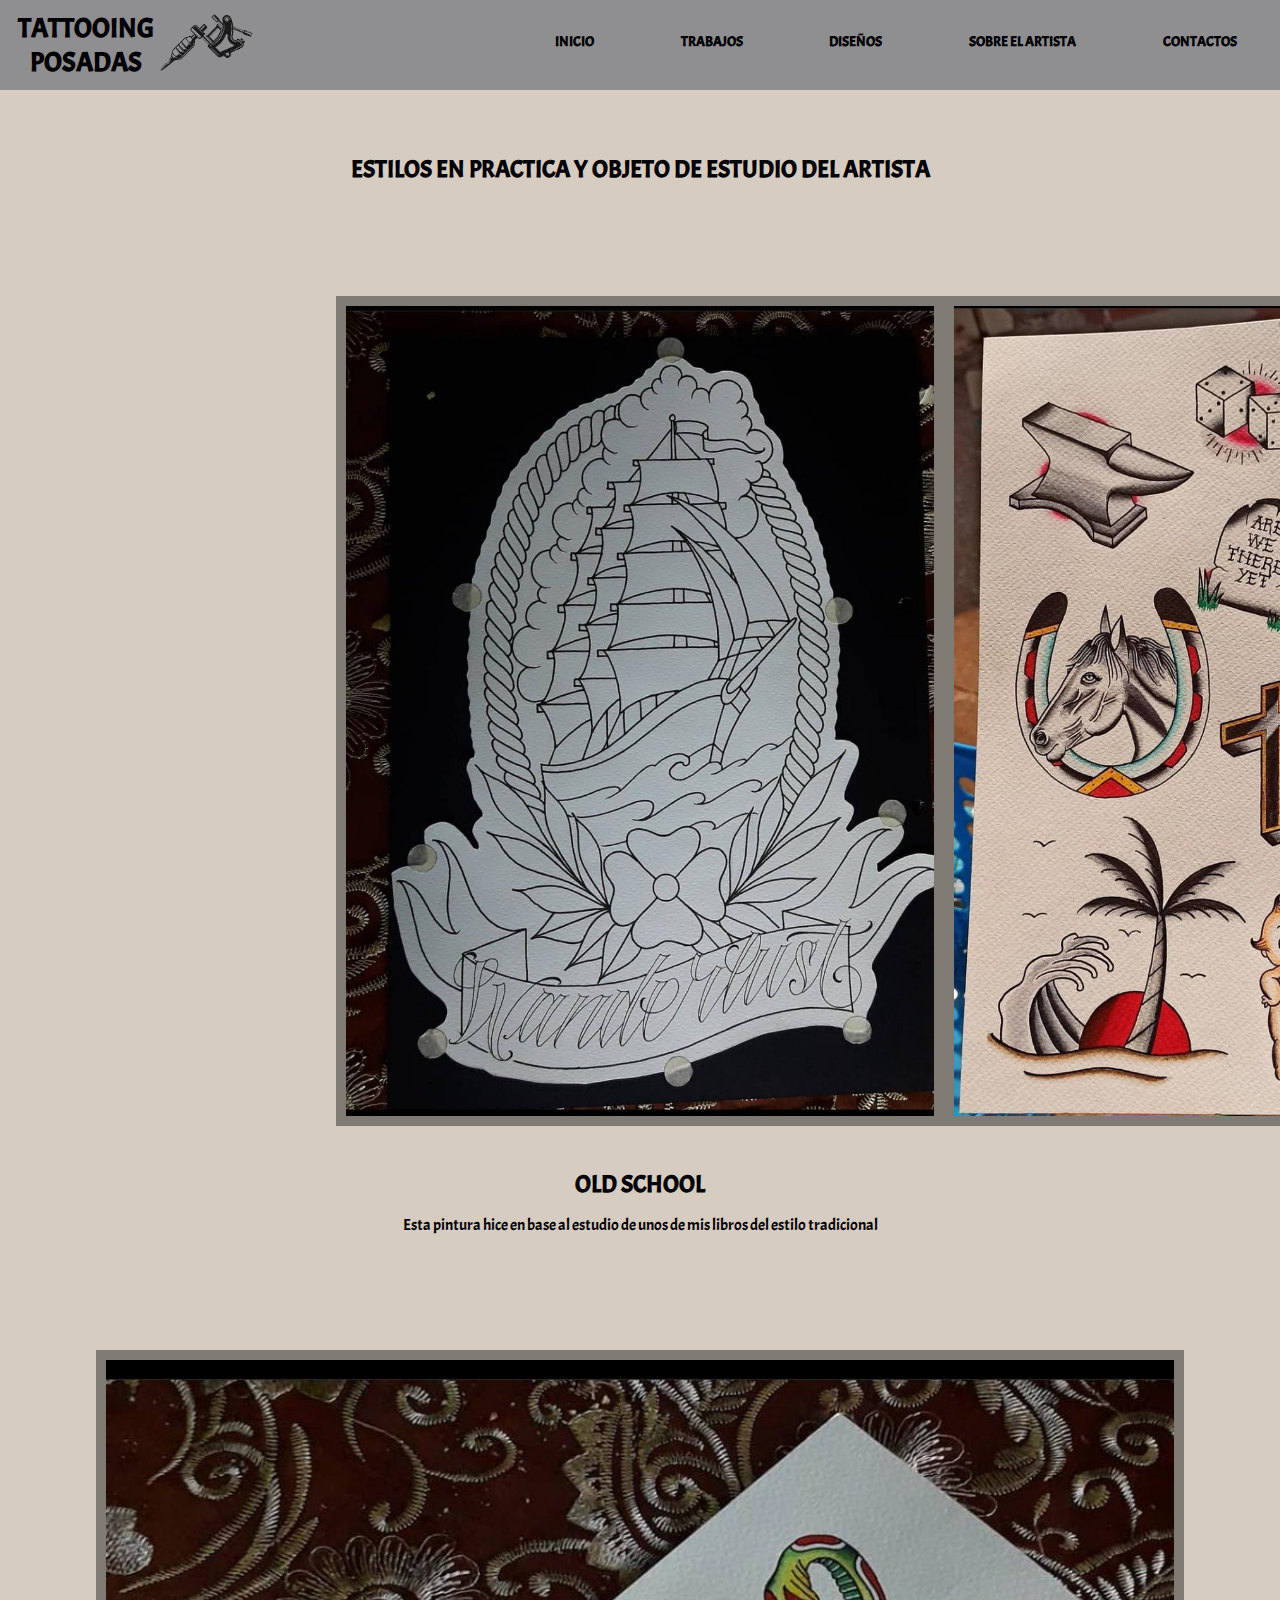
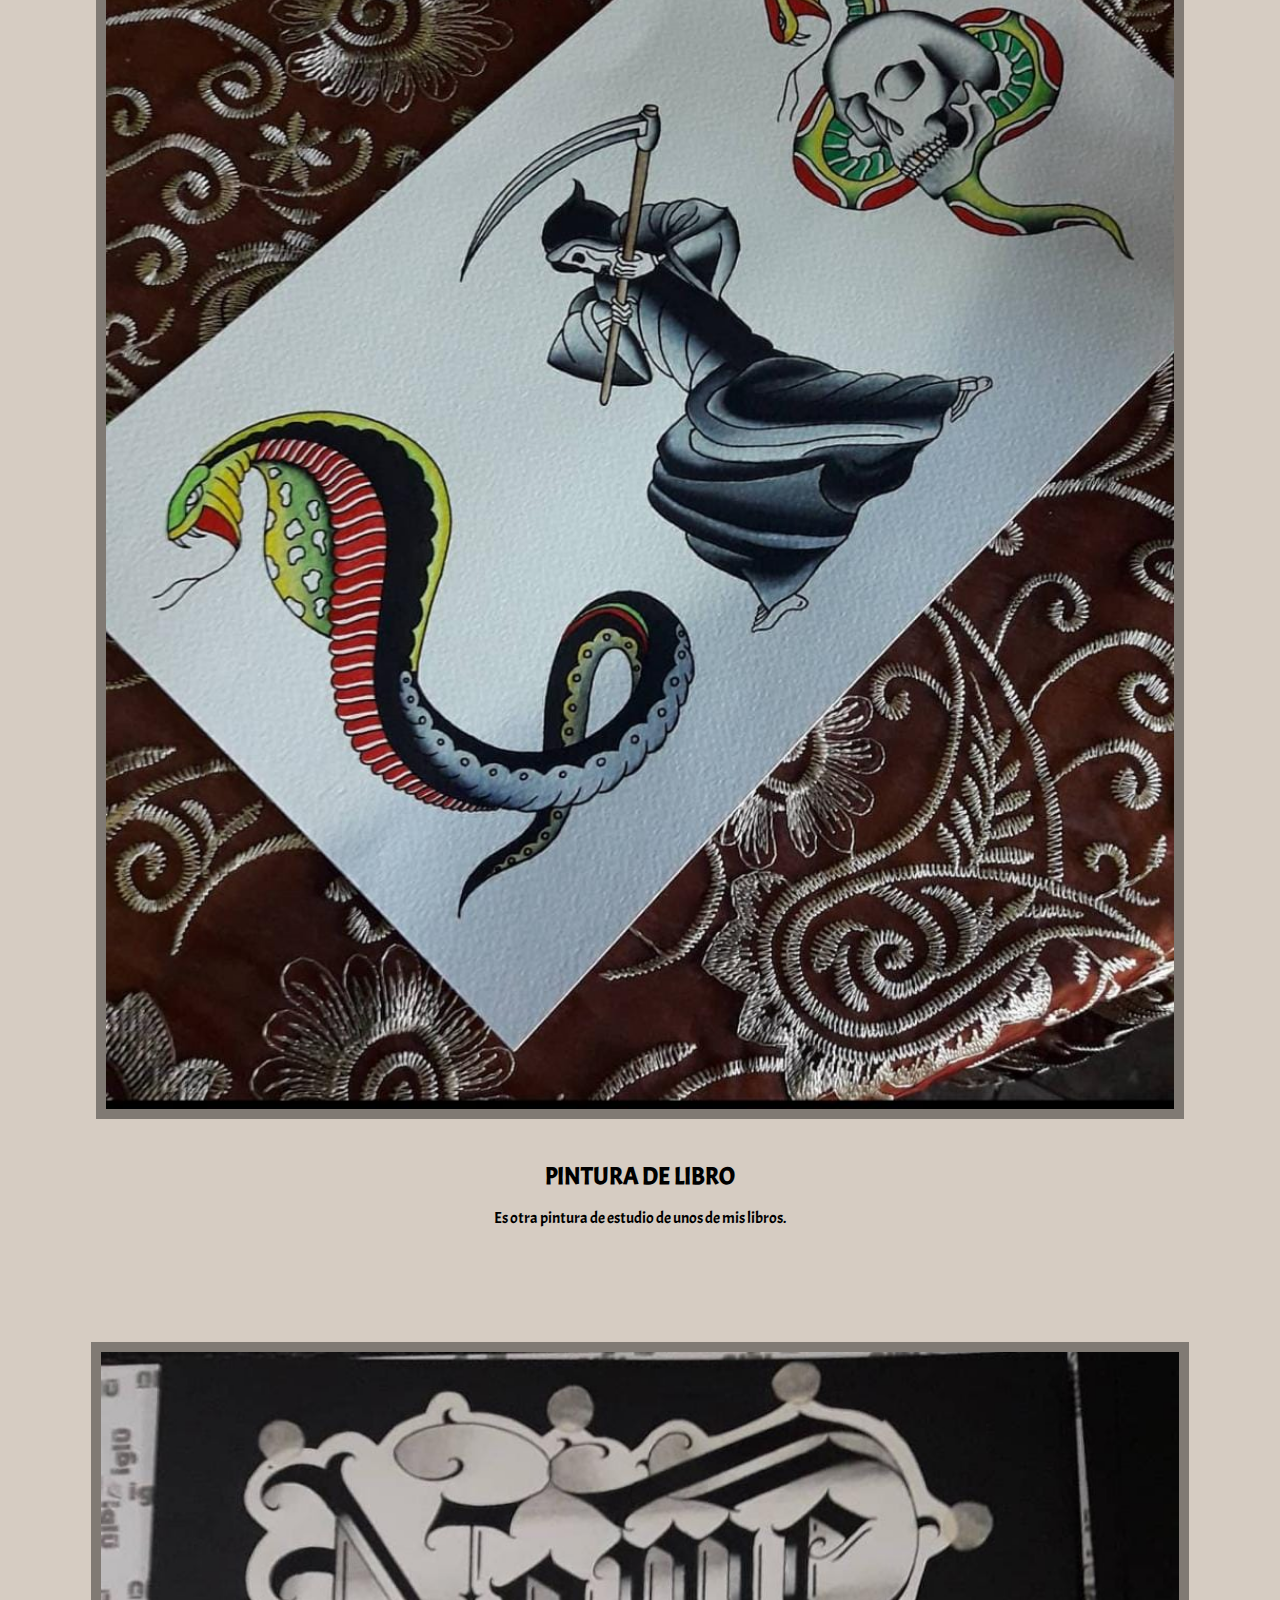
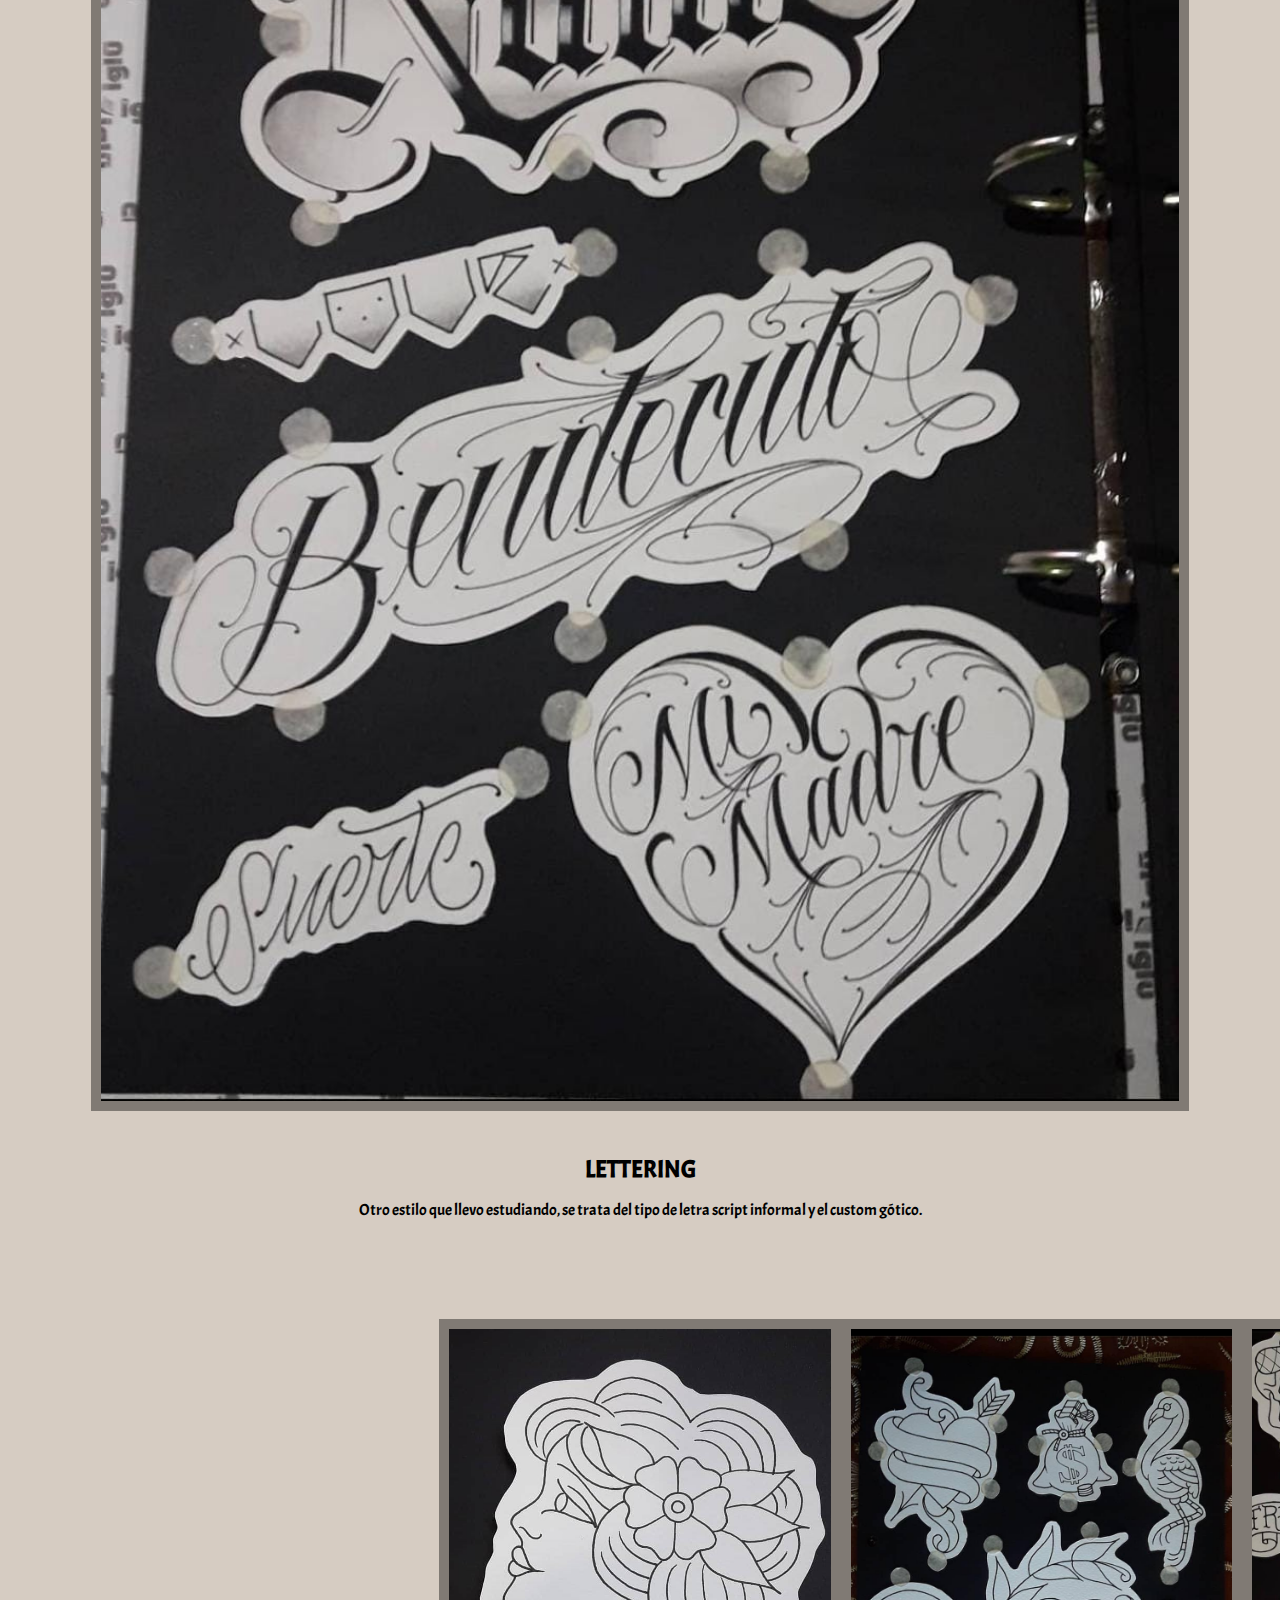
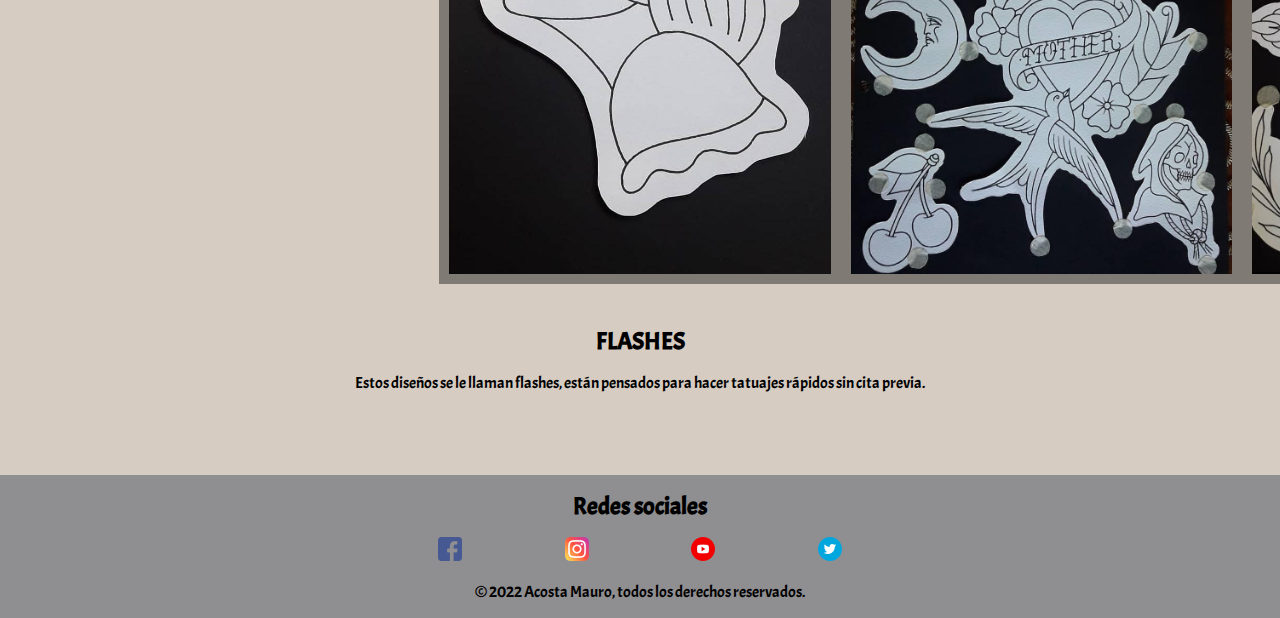
==== views/Artista.html @ 1f2ad5f2 "Desafio complementario FULLRESPONSIVE GRID FLEXBOX" ====
<!DOCTYPE html>
<html lang="en">

<head>
    <meta charset="UTF-8">
    <meta http-equiv="X-UA-Compatible" content="IE=edge">
    <meta name="viewport" content="width=device-width, initial-scale=1.0">
    <link rel="stylesheet" href="../estilos/estilo.css">
    <link rel="preconnect" href="https://fonts.googleapis.com">
    <link rel="preconnect" href="https://fonts.gstatic.com" crossorigin>
    <link href="https://fonts.googleapis.com/css2?family=Acme&display=swap" rel="stylesheet">
    <title>Artista</title>
</head>

<body>
    <header>
        <div class="logo">
            <h1>TATTOOING POSADAS</h1>
            <a href="../index.html">
                <img src="../images/logo.png" alt="">
            </a>
        </div>
        <nav class="navBar">

            <ul>
                <li>
                    <a href="../index.html">INICIO</a>
                </li>
                <li>
                    <a href="./trabajos.html">TRABAJOS</a>
                </li>
                <li>
                    <a href="./diseños.html">DISEÑOS</a>
                </li>
                <li>
                    <a href="./Artista.html">SOBRE EL ARTISTA</a>
                </li>
                <li>
                    <a href="./contactos.html">CONTACTOS</a>
                </li>
            </ul>
        </nav>
    </header>
    <main class="contenedorEstilosEstudiados">
        <h2 class="TituloEstilosEstudiados">ESTILOS EN PRACTICA Y OBJETO DE ESTUDIO DEL ARTISTA</h2>


        <section class="sectionOldSchool">

            <div class="ParrafoOldSchool">
                <h2><strong>OLD SCHOOL</strong></h2>
                <p>Esta pintura hice en base al estudio de unos de mis libros del estilo tradicional</p>
            </div>
            <div class="imgOldSchool">
                <img src="../images/tatuaje tradicional.jpg" alt="">
                <img src="../images/old school.jpg" alt="foto estilo de tattoo lettering">
            </div>

        </section>


        <section class="sectionPinturaLibro">
            <div class="parragoPinturaLibro">
                <h2><strong>PINTURA DE LIBRO</strong></h2>
                <p>Es otra pintura de estudio de unos de mis libros.</p>
            </div>

            <div class="imgPinturaLibro">
                <img src="../images/pintura de libro.jpg" alt="foto estilo de tattoo flashes">
            </div>
        </section>


        <section class="sectionLettering">
            <div class="parragoLettering">
                <h2><strong>LETTERING</strong></h2>
                <p>Otro estilo que llevo estudiando, se trata del tipo de letra script informal y el custom gótico.</p>
            </div>

            <div class="imgLettering">
                <img src="../images/lettering.jpg" alt="foto estilo de tattoo old school">
            </div>
        </section>


        <section class="sectionFlashes">
            <div class="parragoFlashes">
                <h2><strong>FLASHES</strong></h2>
                <p>Estos diseños se le llaman flashes, están pensados para hacer tatuajes rápidos sin cita previa.</p>
            </div>
            <div class="imgFlashes">
                <img src="../images/flash tattoo.jpg" alt="">
                <img src="../images/mas flashes.jpg" alt="">
                <img src="../images/flashes.jpg" alt="foto estilo de tattoo tradIcional">
            </div>
        </section>

    </main>
    <footer>
        <div class="titulofooter">
            <h2>Redes sociales</h2>
        </div>
        <div class="contenedorFooter">

            <a href="https://www.facebook.com/profile.php?id=1817661939" target="_blank">
                <img src="../images/facebook.png" alt="Facebook">
            </a>
            <a href="https://www.instagram.com/tattooing_posadas/" target="_blank">
                <img src="../images/instagram.png" alt="Instagram">
            </a>
            <a href="https://www.youtube.com/" target="_blank">
                <img src="../images/youtube.png" alt="Youtube">
            </a>
            <a href="https://twitter.com/intent/tweet?text=https://fb.watch/dH4A7PjVuo/" target="_blank">
                <img src="../images/gorjeo.png" alt="Twitter">
            </a>

        </div>
        <div class="copyfooter">
            <p>© 2022 Acosta Mauro, todos los derechos reservados.</p>
        </div>
    </footer>
</body>

</html>
---- estilos/estilo.css ----
* {
    padding: 0;
    margin: 0;
    box-sizing: border-box;
}

body {
    font-family: 'Acme', sans-serif;
    background-color: #d6ccc2;
}

/*  Barra de navegación mobile */


header {
    width: 100%;
    height: 100vh;
    background-color: #8f8e91;
    display: flex;
    flex-direction: column;
    align-items: center;
    padding-top: 2rem;
}

.logo {
    display: flex;
    flex-direction: column;
    align-items: center;
}

.logo img {
    width: 12rem;
}

.navBar {
    height: 100%;
}

.navBar ul {
    height: 90%;
    display: flex;
    flex-direction: column;
    justify-content: space-evenly;
}

li {
    list-style: none;
    text-align: center;
    font-size: 2rem;
    font-weight: 600;
}

a {
    text-decoration: none;
    color: black;
}

a:hover {
    color: #d6ccc2;
}

/*  Barra de navegación mobile */

main {
    width: 100%;
    height: 100%;
}

section {
    width: 100%;
    height: 100%;
}

section img {
    border: 10px solid rgba(0, 0, 0, 0.4);
}

section p {
    line-height: 2.1;
    text-align: justify;
}

/* areas index*/
.seccion1 h2 {
    grid-area: h2seccion1;
}

.seccion1_img img {
    width: 100%;
}

.seccion1_img {
    grid-area: imgseccion1;
}

.seccion1_parrafo {
    grid-area: parrafoseccion1;
}

.seccion2_img {
    grid-area: imgseccion2;
}

.seccion2_img img {
    width: 100%;
}

.seccion2_parrafo {
    grid-area: parrafoseccion2;
}

.seccion3_img {
    grid-area: imgseccion3;
}

.seccion3_img img {
    width: 100%;
}

.seccion3_parrafo {
    grid-area: parrafoseccion3;
}

/* areas index*/

/* Grilla mobile index*/

.seccion1 {
    margin: 1rem 0;
    padding: 0 1rem;
    display: grid;
    grid-template-columns: 100%;
    grid-template-rows: auto;
    gap: 2rem;
    grid-template-areas:
        'h2seccion1'
        'imgseccion1'
        'parrafoseccion1'
    ;
    justify-items: center;
}

.seccion2 {
    margin: 1rem 0;
    padding: 0 1rem;
    display: grid;
    grid-template-columns: 100%;
    grid-template-rows: auto;
    gap: 2rem;
    grid-template-areas:
        'imgseccion2'
        'parrafoseccion2'
    ;
    justify-items: center;
}

.seccion3 {
    margin: 1rem 0;
    padding: 0 1rem;
    display: grid;
    grid-template-columns: 100%;
    grid-template-rows: auto;
    gap: 2rem;
    grid-template-areas:
        'imgseccion3'
        'parrafoseccion3'
    ;
    justify-items: center;
}

/* Grilla mobile index*/


/*Footer mobile*/
footer {
    background-color: #8f8e91;
    width: 100%;
    display: flex;
    flex-direction: column;
    align-items: center;
}

footer img {
    width: 100%;
}

.contenedorFooter {
    height: 100%;
    width: 50%;
    display: flex;
    justify-content: space-evenly;
    padding: 1rem;
}

.titulofooter {
    display: flex;
    justify-content: center;
    padding-top: 1rem;
}

.copyfooter {
    display: flex;
    justify-content: center;
    padding-bottom: 1rem;
}

/*Footer mobile*/



/* areas diseños*/

.seccion1Diseños h2 {
    grid-area: h2DiseñoSeccion1;
    margin: 1rem;
}

.seccion1DiseñosImg1 {
    grid-area: img1DiseñoSeccion1;
}

.seccion1DiseñosParrafo1 {
    text-align: center;
    grid-area: parrafo1DiseñoSeccion1;
}

.seccion1DiseñosImg2 {
    grid-area: img2DiseñoSeccion1;
}

.seccion1DiseñosParrafo2 {
    text-align: center;
    grid-area: parrafo2DiseñoSeccion1;
}

.seccion3DiseñosImg {
    grid-area: imgDiseñoSeccion3;
}

.seccion3DiseñosParrafo {
    text-align: center;
    grid-area: parrafoDiseñoSeccion3;
}

.seccion4DiseñosImg {
    grid-area: imgDiseñoSeccion4;
}

.seccion4DiseñosParrafo {
    text-align: center;
    grid-area: parrafoDiseñoSeccion4;
}

.seccion5DiseñosImg1 {
    grid-area: img1DiseñoSeccion5;
}

.seccion5DiseñosParrafo1 {
    text-align: center;
    grid-area: parrafo1DiseñoSeccion5;
}

.seccion5DiseñosImg2 {
    grid-area: img2DiseñoSeccion5;
}

.seccion5DiseñosParrafo2 {
    text-align: center;
    grid-area: parrafo2DiseñoSeccion5;
}

.seccion5DiseñosPaginacion {
    grid-area: paginacionDiseñoSeccion5;
    width: 100%;
}

.seccion5DiseñosPaginacion ul {
    margin: 3rem;
    display: flex;
    justify-content: space-evenly;
}

.seccion5DiseñosPaginacion a {
    padding: 10px 15px;
    background-color: #024959;
    text-decoration: none;
    color: #d6ccc2;
    font-size: large;
}

/* areas diseños*/

.seccion5DiseñosPaginacion a:hover {
    background: #037E8C;
}

.seccion1DiseñosImg1 img {
    width: 100%;
}

.seccion1DiseñosImg2 img {
    width: 100%;
}

.seccion3DiseñosImg img {
    width: 100%;
}

.seccion4DiseñosImg img {
    width: 100%;
}

.seccion5DiseñosImg1 img {
    width: 100%;
}

.seccion5DiseñosImg2 img {
    width: 100%;
}

/* grilla diseños*/
.seccion1Diseños {
    margin: 1rem 0;
    padding: 0 1rem;
    display: grid;
    grid-template-columns: 100%;
    grid-template-rows: auto;
    gap: 0.5rem;
    grid-template-areas:
        'h2DiseñoSeccion1'
        'img1DiseñoSeccion1'
        'parrafo1DiseñoSeccion1'
        'img2DiseñoSeccion1'
        'parrafo2DiseñoSeccion1'
    ;
    justify-items: center;
}


.seccion3Diseños {
    margin: 1rem 0;
    padding: 0 1rem;
    display: grid;
    grid-template-columns: 100%;
    grid-template-rows: auto;
    gap: 0.5rem;
    grid-template-areas:
        'imgDiseñoSeccion3'
        'parrafoDiseñoSeccion3'
    ;
    justify-items: center;
}

.seccion4Diseños {
    margin: 1rem 0;
    padding: 0 1rem;
    display: grid;
    grid-template-columns: 100%;
    grid-template-rows: auto;
    gap: 0.5rem;
    grid-template-areas:
        'imgDiseñoSeccion4'
        'parrafoDiseñoSeccion4'
    ;
    justify-items: center;
}

.seccion5Diseños {
    margin: 1rem 0;
    padding: 0 1rem;
    display: grid;
    grid-template-columns: 100%;
    grid-template-rows: auto;
    gap: 0.5rem;
    grid-template-areas:
        'img1DiseñoSeccion5'
        'parrafo1DiseñoSeccion5'
        'img2DiseñoSeccion5'
        'parrafo2DiseñoSeccion5'
        'paginacionDiseñoSeccion5'
    ;
    justify-items: center;
}

/* grilla diseños*/

/* areas contactos*/

.contenedorMainContactos {
    grid-area: mainContactos;
}

.contenedorForm {
    grid-area: itemsForm;
    display: flex;
    flex-direction: column;
    width: 20rem;
    height: 32rem;
    justify-content: space-evenly;
    align-items: center;
}

.contenedorDireccion {
    grid-area: contenerDireccion;
}

.contenedorDireccionMapa {
    grid-area: mapaDireccion;
    display: flex;
    flex-direction: column;
    width: 20rem;
    height: 20rem;
    justify-content: space-evenly;
    align-items: center;
}

.contenedorDireccionComoLLegar {
    grid-area: Comollegar;
    display: flex;
    flex-direction: column;
    width: 15rem;
    height: 5rem;
    justify-content: space-evenly;
    align-items: center;
}

.contenedorDireccionContacto {
    grid-area: contacto;
    display: flex;
    flex-direction: column;
    width: 15rem;
    height: 8rem;
    justify-content: space-evenly;
    align-items: center;
}

/* areas contactos*/

.contenedorMainContactos {
    margin: 3rem 0;
    padding: 0 1rem;
    display: grid;
    grid-template-columns: 100%;
    grid-template-rows: auto;
    gap: 2rem;
    grid-template-areas:
        'itemsForm'
        'contenerDireccion'
    ;
    justify-items: center;
}

.contenedorDireccion {
    margin: 1rem 0;
    padding: 0 1rem;
    display: grid;
    grid-template-columns: 100%;
    grid-template-rows: auto;
    gap: 2rem;
    grid-template-areas:
        'mapaDireccion'
        'Comollegar'
        'contacto'
    ;
    justify-items: center;
}

.TituloEstilosEstudiados{
    margin-top: 3rem;
}

.sectionOldSchool {
    grid-area: sectionOldSchool;
}


.ParrafoOldSchool {
    grid-area: ParrafoOldSchool;
}

.parragoPinturaLibro {
    grid-area: parragoPinturaLibro;
}

.imgPinturaLibro {
    grid-area: imgPinturaLibro;
}

.parragoLettering {
    grid: parragoLettering;
}

.imgLettering {
    grid-area: imgLettering;
}

.imgOldSchool {
    grid-area: imgOldSchool;
}

.sectionPinturaLibro {
    grid-area: sectionPinturaLibro;
}

.sectionLettering {
    grid-area: sectionLettering;
}

.sectionFlashes {
    grid-area: sectionFlashes;
}

.parragoFlashes {
    grid-area: parragoFlashes;
}

.imgFlashes {
    grid-area: imgFlashes;
}

.contenedorEstilosEstudiados section img {
    width: 100%;
    margin-top: 2rem;
}

.contenedorEstilosEstudiados section p,h2 {
    text-align: center;
}

.contenedorEstilosEstudiados {
    margin: 1rem 0;
    padding: 0 1rem;
    display: grid;
    grid-template-columns: 100%;
    grid-template-rows: auto;
    gap: 4rem;
    grid-template-areas:
        'sectionOldSchoolh2'
        'sectionOldSchool'
        'sectionPinturaLibro'
        'sectionLettering'
        'sectionFlashes'
    ;
    justify-items: center;
}


/* TABLET */
@media screen and (min-width: 600px) {
    header {
        width: 100%;
        height: 10vh;
        background-color: #8f8e91;
        display: flex;
        flex-direction: row;
        align-items: center;
        justify-content: space-between;
        padding-top: 0 1rem;
    }

    .logo {
        display: flex;
        flex-direction: row;
        height: 10vh;
        width: 20%;
        margin-bottom: 2rem;
        align-items: center;
    }

    .logo h1 {
        font-size: 1.5rem;
        text-align: center;
        margin-left: 1rem;
    }

    .logo img {
        width: 100px;
        object-fit: cover;
    }

    .navBar {
        height: 100%;
        width: 60%;
    }

    .navBar ul {
        height: 100%;
        width: 100%;
        display: flex;
        flex-direction: row;
        justify-content: space-around;
    }

    li {
        font-size: 0.9rem;
    }
}


/*DESKTOP*/
@media screen and (min-width: 1024px) {
    .logo {
        display: flex;
        height: 10vh;
        margin-bottom: 2rem;
    }

    .logo img {
        width: 100px;
        object-fit: cover;
    }

    .logo h1 {
        font-size: 1.7rem;
        text-align: center;
        margin-left: 1rem;
    }

    .navBar {
        height: 100%;
        width: 60%;
    }

    .seccion1 {
        margin: 1rem 0 3rem 0;
        padding: 0 1rem;
        display: grid;
        grid-template-columns: 1fr 1fr;
        grid-template-rows: 5rem auto;
        gap: 2rem;
        grid-template-areas:
            'h2seccion1 h2seccion1'
            'imgseccion1 parrafoseccion1'
        ;
        justify-items: center;
    }

    .seccion1 h2 {
        margin-top: 2rem;
    }

    .seccion1_parrafo {
        display: flex;
        justify-content: center;
        align-items: center;
        width: 60%;
        line-height: 2.1;
        text-align: justify;
        font-size: x-large;
    }

    .seccion2 {
        margin: 1rem 0 3rem 0;
        padding: 0 1rem;
        display: grid;
        grid-template-columns: 1fr 1fr;
        grid-template-rows: 5rem auto;
        gap: 2rem;
        grid-template-areas:
            'parrafoseccion2 imgseccion2'
            'parrafoseccion2 imgseccion2'
        ;
        justify-items: center;
    }

    .seccion2_parrafo {
        display: flex;
        justify-content: center;
        align-items: center;
        width: 60%;
        line-height: 2.1;
        text-align: justify;
        font-size: x-large;
    }

    .seccion3 {
        margin: 1rem 0 3rem 0;
        padding: 0 1rem;
        display: grid;
        grid-template-columns: 1fr 1fr;
        grid-template-rows: 5rem auto;
        gap: 2rem;
        grid-template-areas:
            'imgseccion3 parrafoseccion3'
            ' imgseccion3 parrafoseccion3'
        ;
        justify-items: center;
    }

    .seccion3_parrafo {
        display: flex;
        justify-content: center;
        align-items: center;
        width: 60%;
        line-height: 2.1;
        text-align: justify;
        font-size: x-large;
    }

    .seccion1Diseños {
        margin: 1rem 0 3rem 0;
        padding: 0 1rem;
        display: grid;
        grid-template-columns: 1fr 1fr;
        grid-template-rows: 5rem auto;
        gap: 0.5rem;
        grid-template-areas:
            'h2DiseñoSeccion1 h2DiseñoSeccion1'
            'img1DiseñoSeccion1 img2DiseñoSeccion1'
            'parrafo1DiseñoSeccion1 parrafo2DiseñoSeccion1'
        ;
        justify-items: center;
    }

    .seccion5Diseños {
        margin: 1rem 0 3rem 0;
        padding: 0 1rem;
        display: grid;
        grid-template-columns: 1fr 1fr;
        grid-template-rows: auto auto;
        gap: 0.5rem;
        grid-template-areas:
            'img1DiseñoSeccion5 img2DiseñoSeccion5'
            'parrafo1DiseñoSeccion5 parrafo2DiseñoSeccion5'
            'paginacionDiseñoSeccion5 paginacionDiseñoSeccion5'
        ;
        justify-items: center;
    }

    .contenedorDiseños img {
        height: 100%;
        width: 100%;
        object-fit: fill;
    }

    .seccion5DiseñosPaginacion {
        display: flex;
        justify-content: center;
    }

    .seccion5DiseñosPaginacion ul {
        width: 40%;
    }


    .contenedorMainContactos {
        margin: 2rem 0;
        padding: 0 1rem;
        display: grid;
        grid-template-columns: 1fr 1fr;
        grid-template-rows: auto auto;
        gap: 1rem;
        grid-template-areas:
            'itemsForm contenerDireccion'
        ;
        justify-items: center;
    }

    .contenedorDireccion {
        display: grid;
        grid-template-columns: 100%;
        grid-template-rows: auto;

        grid-template-areas:
            'mapaDireccion'
            'Comollegar'
            'contacto'
        ;

    }



    .sectionOldSchool {
        margin: 2rem 0;
        padding: 0 1rem;
        display: grid;
        grid-template-columns: 1fr 1fr;
        grid-template-rows: auto auto;
        gap: 1rem;
        grid-template-areas:
            'imgOldSchool imgOldSchool'
            'ParrafoOldSchool ParrafoOldSchool'
        ;
        justify-items: center;
    }

    .imgOldSchool {
        display: flex;
        justify-content: space-evenly;
        align-items: center;
        width: 50%;
    }

    .ParrafoOldSchool {
        margin-top: 2rem;
        display: flex;
        flex-direction: column;
        align-items: center;
        justify-content: space-evenly;
    }

    .sectionOldSchool img {
        object-fit: cover;
        width: 100%;
        height: 100%;
    }

    .sectionPinturaLibro {
        margin: 2rem 0;
        padding: 0 1rem;
        display: grid;
        grid-template-columns: 100%;
        grid-template-rows: auto;
        gap: 1rem;
        grid-template-areas:
            'imgPinturaLibro'
            'parragoPinturaLibro'
        ;
        justify-items: center;
    }

    .parragoPinturaLibro {
        margin-top: 3rem;
        display: flex;
        flex-direction: column;
        align-items: center;
        justify-content: space-evenly;
    }

    .sectionPinturaLibro img {
        object-fit: cover;
        width: 100%;
        height: 100%;
    }

    .sectionLettering {
        margin: 2rem 0;
        padding: 0 1rem;
        display: grid;
        grid-template-columns: 100%;
        grid-template-rows: auto;
        gap: 1rem;
        grid-template-areas:
            'imgLettering'
            'parragoLettering'
        ;
        justify-items: center;
    }

    .parragoLettering {
        margin-top: 3rem;
        display: flex;
        flex-direction: column;
        align-items: center;
        justify-content: space-evenly;
    }

    .imgLettering img {
        object-fit: cover;
        width: 100%;
        height: 100%;
    }
   

    .sectionFlashes {
        margin: 2rem 0;
        padding: 0 1rem;
        display: grid;
        grid-template-columns: 1fr 1fr;
        grid-template-rows:  auto auto;
        gap: 1rem;
        grid-template-areas:
            'imgFlashes imgFlashes'
            'parragoFlashes parragoFlashes'
        ;
        justify-items: center;
    }
    .imgFlashes{
        display: flex;
        justify-content: space-evenly;
        align-items: center;
        width: 33%;
    }

    .imgFlashes img {
        object-fit: cover;
        width: 100%;
        height: 100%;
    }

    .parragoFlashes {
        margin-top: 2rem;
        margin-bottom: 5rem;
        display: flex;
        flex-direction: column;
        align-items: center;
        justify-content: space-evenly;
    }

}
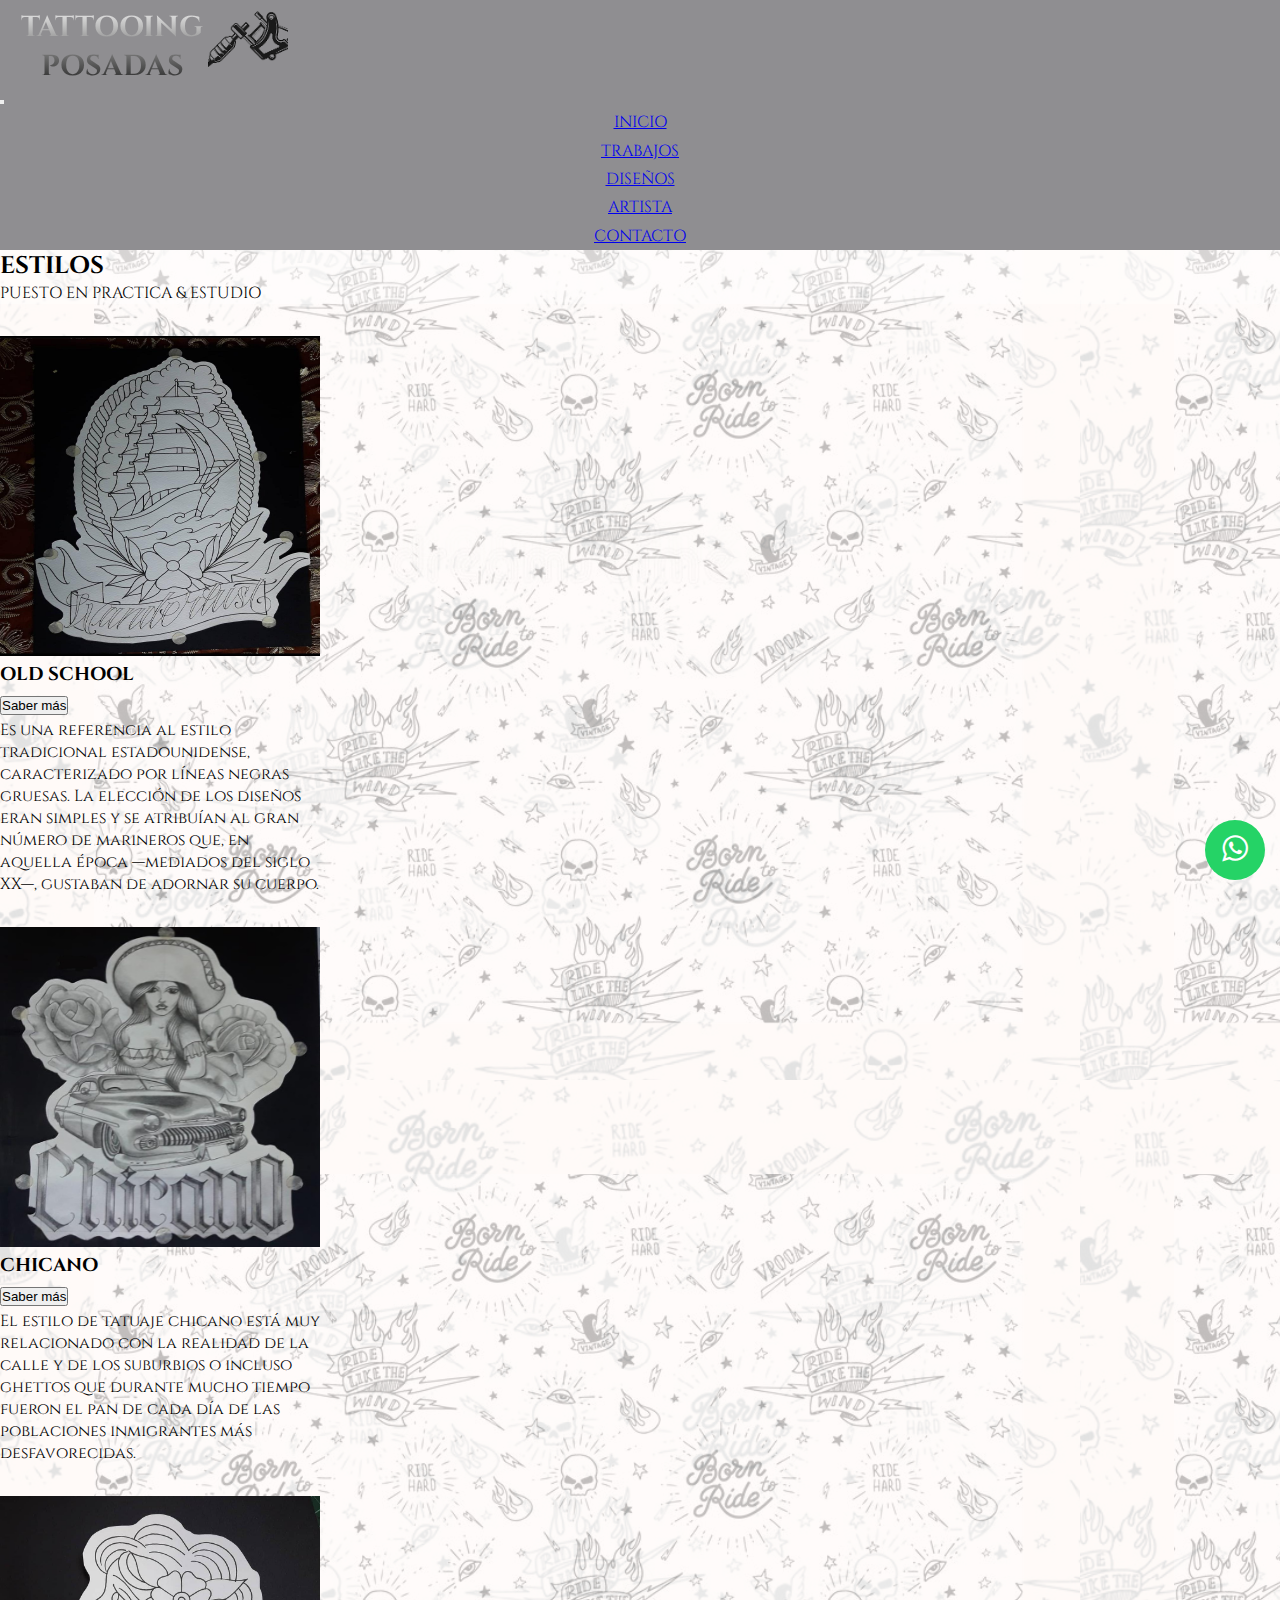
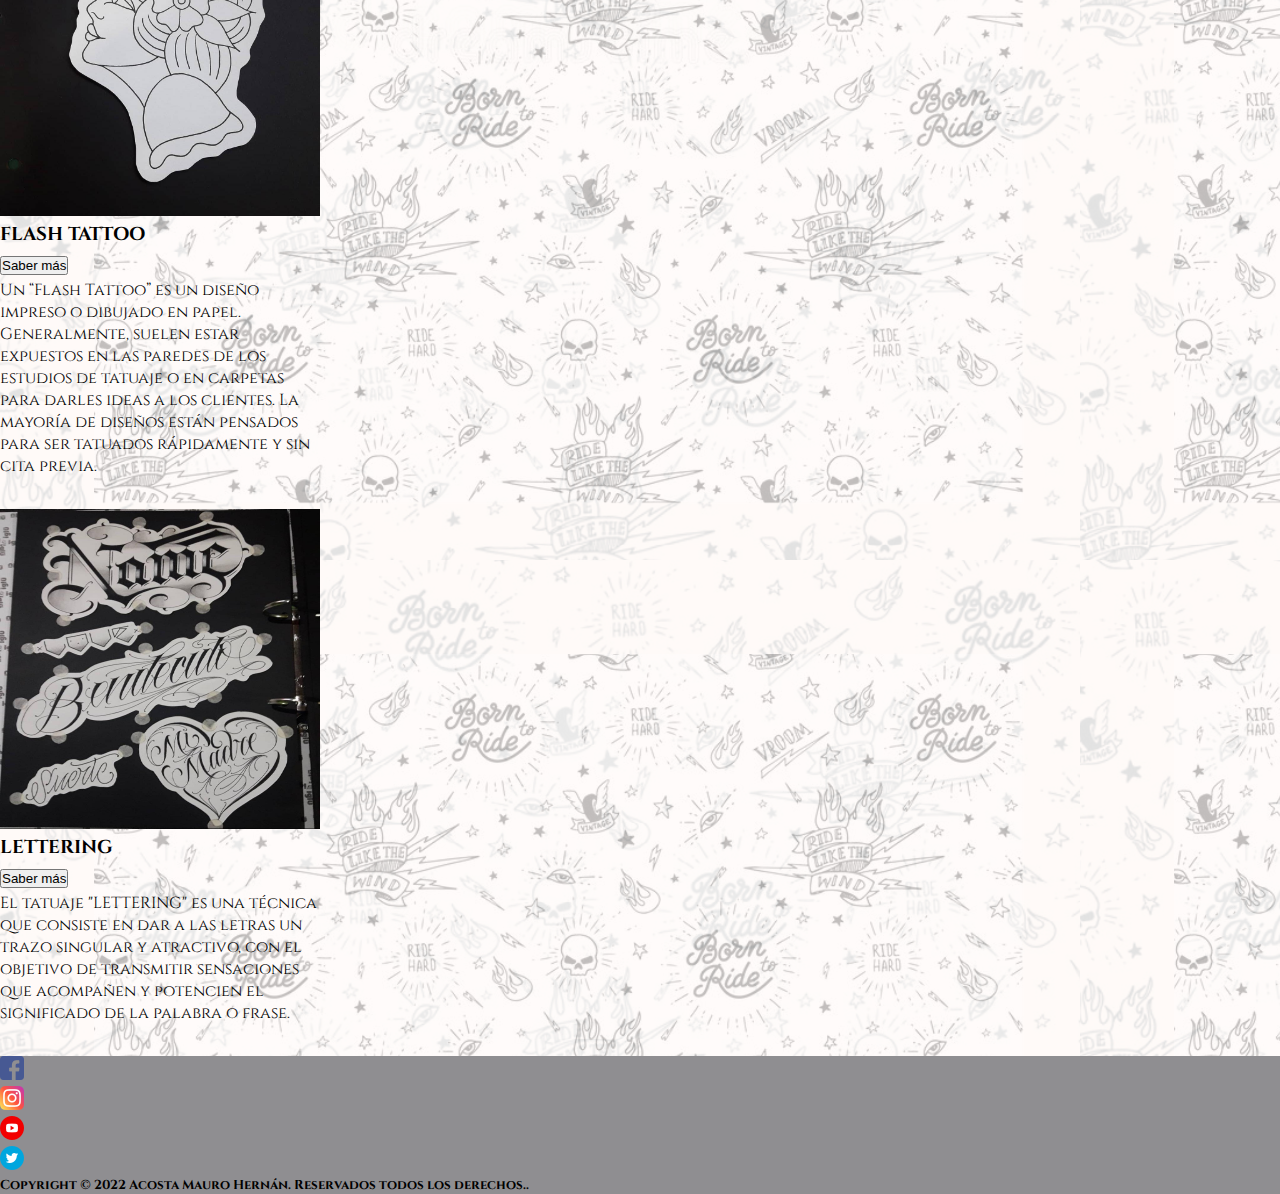
==== commit b48fbd10: "segunda entrega del proyecto final" ====
--- a/views/Artista.html
+++ b/views/Artista.html
@@ -5,121 +5,224 @@
     <meta charset="UTF-8">
     <meta http-equiv="X-UA-Compatible" content="IE=edge">
     <meta name="viewport" content="width=device-width, initial-scale=1.0">
+    <link href="https://cdn.jsdelivr.net/npm/bootstrap@5.2.0/dist/css/bootstrap.min.css" rel="stylesheet"
+        integrity="sha384-gH2yIJqKdNHPEq0n4Mqa/HGKIhSkIHeL5AyhkYV8i59U5AR6csBvApHHNl/vI1Bx" crossorigin="anonymous">
+    <link rel="stylesheet" href="https://stackpath.bootstrapcdn.com/font-awesome/4.7.0/css/font-awesome.min.css">
     <link rel="stylesheet" href="../estilos/estilo.css">
-    <link rel="preconnect" href="https://fonts.googleapis.com">
-    <link rel="preconnect" href="https://fonts.gstatic.com" crossorigin>
-    <link href="https://fonts.googleapis.com/css2?family=Acme&display=swap" rel="stylesheet">
     <title>Artista</title>
 </head>
 
 <body>
     <header>
-        <div class="logo">
-            <h1>TATTOOING POSADAS</h1>
-            <a href="../index.html">
-                <img src="../images/logo.png" alt="">
-            </a>
-        </div>
-        <nav class="navBar">
-
-            <ul>
-                <li>
-                    <a href="../index.html">INICIO</a>
-                </li>
-                <li>
-                    <a href="./trabajos.html">TRABAJOS</a>
-                </li>
-                <li>
-                    <a href="./diseños.html">DISEÑOS</a>
-                </li>
-                <li>
-                    <a href="./Artista.html">SOBRE EL ARTISTA</a>
-                </li>
-                <li>
-                    <a href="./contactos.html">CONTACTOS</a>
-                </li>
-            </ul>
+        <nav class="navbar navbar-expand-lg navbar-light colorNav">
+            <div class="container-fluid">
+                <div class="contenedorLogo">
+                    <h1>TATTOOING POSADAS</h1>
+                    <a class="navbar-brand d-flex align-items-center" href="../index.html">
+                        <img src="../images/logo.png" alt="">
+                    </a>
+                </div>
+                <button class="navbar-toggler" type="button" data-bs-toggle="collapse" data-bs-target="#navbarNav"
+                    aria-controls="navbarNav" aria-expanded="false" aria-label="Toggle navigation">
+                    <span class="navbar-toggler-icon"></span>
+                </button>
+                <div class="collapse navbar-collapse" id="navbarNav">
+                    <ul class="navbar-nav ms-auto d-flex justify-content-between me-4 ulNav">
+                        <li class="nav-item">
+                            <a class="nav-link" aria-current="page" href="../index.html">INICIO</a>
+                        </li>
+                        <li class="nav-item">
+                            <a class="nav-link" href="./trabajos.html">TRABAJOS</a>
+                        </li>
+                        <li class="nav-item">
+                            <a class="nav-link" href="./disenos.html">DISEÑOS</a>
+                        </li>
+                        <li class="nav-item">
+                            <a class="nav-link" href="./Artista.html">ARTISTA</a>
+                        </li>
+                        <li class="nav-item">
+                            <a class="nav-link" href="./contactos.html">CONTACTO</a>
+                        </li>
+                    </ul>
+                </div>
+            </div>
         </nav>
     </header>
     <main class="contenedorEstilosEstudiados">
-        <h2 class="TituloEstilosEstudiados">ESTILOS EN PRACTICA Y OBJETO DE ESTUDIO DEL ARTISTA</h2>
-
-
-        <section class="sectionOldSchool">
-
-            <div class="ParrafoOldSchool">
-                <h2><strong>OLD SCHOOL</strong></h2>
-                <p>Esta pintura hice en base al estudio de unos de mis libros del estilo tradicional</p>
-            </div>
-            <div class="imgOldSchool">
-                <img src="../images/tatuaje tradicional.jpg" alt="">
-                <img src="../images/old school.jpg" alt="foto estilo de tattoo lettering">
-            </div>
-
-        </section>
-
-
-        <section class="sectionPinturaLibro">
-            <div class="parragoPinturaLibro">
-                <h2><strong>PINTURA DE LIBRO</strong></h2>
-                <p>Es otra pintura de estudio de unos de mis libros.</p>
-            </div>
-
-            <div class="imgPinturaLibro">
-                <img src="../images/pintura de libro.jpg" alt="foto estilo de tattoo flashes">
-            </div>
-        </section>
-
-
-        <section class="sectionLettering">
-            <div class="parragoLettering">
-                <h2><strong>LETTERING</strong></h2>
-                <p>Otro estilo que llevo estudiando, se trata del tipo de letra script informal y el custom gótico.</p>
-            </div>
-
-            <div class="imgLettering">
-                <img src="../images/lettering.jpg" alt="foto estilo de tattoo old school">
-            </div>
-        </section>
-
-
-        <section class="sectionFlashes">
-            <div class="parragoFlashes">
-                <h2><strong>FLASHES</strong></h2>
-                <p>Estos diseños se le llaman flashes, están pensados para hacer tatuajes rápidos sin cita previa.</p>
-            </div>
-            <div class="imgFlashes">
-                <img src="../images/flash tattoo.jpg" alt="">
-                <img src="../images/mas flashes.jpg" alt="">
-                <img src="../images/flashes.jpg" alt="foto estilo de tattoo tradIcional">
-            </div>
-        </section>
+        <div class="container-fluid text-center">
+            <div class="row mt-5">
+                <div class="col estiloFondo">
+                    <h2 class="display-5 fw-bold">ESTILOS</h2>
+                    <p>PUESTO EN PRACTICA & ESTUDIO</p>
+                </div>
+            </div>
+
+            <div class="row mt-3">
+
+                <div class="col d-flex justify-content-center align-items-start margin">
+                    <div class="card" style="width: 20rem;">
+                        <img src="../images/tatuaje tradicional.jpg" class="card-img-top"
+                            style="width: 20rem; height: 20rem; object-fit: fill;" alt="...">
+                        <div class="card-body">
+                            <h3 class="card-title">OLD SCHOOL</h3>
+                            <div class="accordion" id="accordionExample">
+                                <div class="accordion-item">
+                                    <h2 class="accordion-header" id="headingOne">
+                                        <button class="accordion-button" type="button" data-bs-toggle="collapse"
+                                            data-bs-target="#collapseOne" aria-expanded="true"
+                                            aria-controls="collapseOne">
+                                            Saber más
+                                        </button>
+                                    </h2>
+                                    <div id="collapseOne" class="accordion-collapse collapse "
+                                        aria-labelledby="headingOne" data-bs-parent="#accordionExample">
+                                        <div class="accordion-body">
+                                            <p>Es una referencia al estilo tradicional estadounidense, caracterizado por
+                                                líneas negras gruesas. La
+                                                elección de los diseños eran simples y se atribuían al gran número de
+                                                marineros que, en
+                                                aquella época —mediados del siglo XX—, gustaban de adornar su cuerpo.
+                                            </p>
+                                        </div>
+                                    </div>
+                                </div>
+                            </div>
+                        </div>
+                    </div>
+
+                </div>
+                <div class="col d-flex justify-content-center align-items-start margin">
+                    <div class="card" style="width: 20rem;">
+                        <img src="../images/chicano.jpeg" class="card-img-top"
+                            style="width: 20rem; height: 20rem; object-fit: fill;" alt="...">
+                        <div class="card-body">
+                            <div class="accordion" id="accordionExample">
+                                <h3 class="card-title">CHICANO</h3>
+                                <div class="accordion-item">
+                                    <h2 class="accordion-header" id="headingTwo">
+                                        <button class="accordion-button collapsed" type="button"
+                                            data-bs-toggle="collapse" data-bs-target="#collapseTwo"
+                                            aria-expanded="false" aria-controls="collapseTwo">
+                                            Saber más
+                                        </button>
+                                    </h2>
+                                    <div id="collapseTwo" class="accordion-collapse collapse"
+                                        aria-labelledby="headingTwo" data-bs-parent="#accordionExample">
+                                        <div class="accordion-body">
+                                            <p>El estilo de tatuaje chicano está muy relacionado con la realidad de la
+                                                calle y de los suburbios o incluso ghettos que durante mucho tiempo
+                                                fueron el pan de cada día de las poblaciones inmigrantes más
+                                                desfavorecidas.</p>
+                                        </div>
+                                    </div>
+                                </div>
+                            </div>
+                        </div>
+                    </div>
+                </div>
+                <div class="col d-flex justify-content-center align-items-start margin">
+                    <div class="card" style="width: 20rem;">
+                        <img src="../images/flash tattoo.jpg" class="card-img-top"
+                            style="width: 20rem; height: 20rem; object-fit: fill;" alt="...">
+                        <div class="card-body">
+                            <div class="accordion" id="accordionExample">
+                                <h3 class="card-title">FLASH TATTOO</h3>
+                                <div class="accordion-item">
+                                    <h2 class="accordion-header" id="headingThree">
+                                        <button class="accordion-button collapsed" type="button"
+                                            data-bs-toggle="collapse" data-bs-target="#collapseThree"
+                                            aria-expanded="false" aria-controls="collapseThree">
+                                            Saber más
+                                        </button>
+                                    </h2>
+                                    <div id="collapseThree" class="accordion-collapse collapse"
+                                        aria-labelledby="headingThree" data-bs-parent="#accordionExample">
+                                        <div class="accordion-body">
+                                            <p>Un “Flash Tattoo” es un diseño impreso o dibujado en papel. Generalmente,
+                                                suelen estar expuestos en las paredes de los estudios de tatuaje o en
+                                                carpetas para darles ideas a los clientes.
+                                                La mayoría de diseños están pensados para ser tatuados rápidamente y sin
+                                                cita previa.</p>
+                                        </div>
+                                    </div>
+                                </div>
+                            </div>
+                        </div>
+                    </div>
+                </div>
+
+                <div class="col d-flex justify-content-center align-items-start margin">
+                    <div class="card" style="width: 20rem;">
+                        <img src="../images/lettering.jpg" class="card-img-top"
+                            style="width: 20rem; height: 20rem; object-fit: fill;" alt="...">
+                        <div class="card-body">
+                            <div class="accordion" id="accordionExample">
+                                <h3 class="card-title">LETTERING</h3>
+                                <div class="accordion-item">
+                                    <h2 class="accordion-header" id="headingFour">
+                                        <button class="accordion-button collapsed" type="button"
+                                            data-bs-toggle="collapse" data-bs-target="#collapseFour"
+                                            aria-expanded="false" aria-controls="collapseFour">
+                                            Saber más
+                                        </button>
+                                    </h2>
+                                    <div id="collapseFour" class="accordion-collapse collapse"
+                                        aria-labelledby="headingFour" data-bs-parent="#accordionExample">
+                                        <div class="accordion-body">
+                                            <p>El tatuaje "LETTERING" es una técnica que consiste en dar a las letras un
+                                                trazo singular y atractivo, con el objetivo de transmitir sensaciones
+                                                que acompañen y potencien el significado de la palabra o frase.</p>
+                                        </div>
+                                    </div>
+                                </div>
+                            </div>
+                        </div>
+                    </div>
+                </div>
+
+            </div>
+        </div>
 
     </main>
-    <footer>
-        <div class="titulofooter">
-            <h2>Redes sociales</h2>
+    <footer class="contenedorFooter">
+
+        <div class="container-fluid text-center d-flex flex-column align-items-center colorNav">
+
+            <div class="row w-50 mt-2">
+                <div class="col">
+                    <a href="https://www.facebook.com/profile.php?id=1817661939" target="_blank">
+                        <img src="../images/facebook.png" alt="Facebook">
+                    </a>
+                </div>
+                <div class="col">
+                    <a href="https://www.instagram.com/tattooing_posadas/" target="_blank">
+                        <img src="../images/instagram.png" alt="Instagram">
+                    </a>
+                </div>
+                <div class="col">
+                    <a href="https://www.youtube.com/" target="_blank">
+                        <img src="../images/youtube.png" alt="Youtube">
+                    </a>
+                </div>
+                <div class="col">
+                    <a href="https://twitter.com/intent/tweet?text=https://fb.watch/dH4A7PjVuo/" target="_blank">
+                        <img src="../images/gorjeo.png" alt="Twitter">
+                    </a>
+                </div>
+            </div>
+            <div class="row mt-3">
+                <h6 class="sizeFooter">Copyright © 2022 Acosta Mauro Hernán. Reservados todos los derechos..</h6>
+            </div>
+            <a href="https://wa.me/+5493764814979?text=Hola,%20Necesito%20más%20el%20información..!" class="whatsapp"
+                target="_blank"> <i class="fa fa-whatsapp whatsapp-icon"></i>
+            </a>
         </div>
-        <div class="contenedorFooter">
-
-            <a href="https://www.facebook.com/profile.php?id=1817661939" target="_blank">
-                <img src="../images/facebook.png" alt="Facebook">
-            </a>
-            <a href="https://www.instagram.com/tattooing_posadas/" target="_blank">
-                <img src="../images/instagram.png" alt="Instagram">
-            </a>
-            <a href="https://www.youtube.com/" target="_blank">
-                <img src="../images/youtube.png" alt="Youtube">
-            </a>
-            <a href="https://twitter.com/intent/tweet?text=https://fb.watch/dH4A7PjVuo/" target="_blank">
-                <img src="../images/gorjeo.png" alt="Twitter">
-            </a>
-
-        </div>
-        <div class="copyfooter">
-            <p>© 2022 Acosta Mauro, todos los derechos reservados.</p>
-        </div>
+
     </footer>
+    <!-- JavaScript Bundle with Popper -->
+    <script src="https://cdn.jsdelivr.net/npm/bootstrap@5.2.0/dist/js/bootstrap.bundle.min.js"
+        integrity="sha384-A3rJD856KowSb7dwlZdYEkO39Gagi7vIsF0jrRAoQmDKKtQBHUuLZ9AsSv4jD4Xa" crossorigin="anonymous">
+    </script>
 </body>
 
 </html>--- a/estilos/estilo.css
+++ b/estilos/estilo.css
@@ -1,3 +1,5 @@
+@import url('https://fonts.googleapis.com/css2?family=Cinzel:wght@700&display=swap');
+
 * {
     padding: 0;
     margin: 0;
@@ -5,897 +7,234 @@
 }
 
 body {
-    font-family: 'Acme', sans-serif;
-    background-color: #d6ccc2;
-}
-
-/*  Barra de navegación mobile */
-
-
-header {
-    width: 100%;
-    height: 100vh;
-    background-color: #8f8e91;
+    font-family: 'Cinzel', serif;
+    background-image: url(../images/fondoTatuajes.png);
     display: flex;
     flex-direction: column;
+    min-height: 100vh;
+}
+
+footer {
+    margin-top: auto;
+    z-index: 20;
+}
+
+header {
+    position: sticky;
+    top: 0;
+    z-index: 10;
+}
+
+.colorNav {
+    background-color: #8f8e91;
+}
+
+.sizeFooter {
+    font-size: small;
+    font-weight: bold;
+}
+
+.contenedorLogo {
+    display: flex;
     align-items: center;
-    padding-top: 2rem;
-}
-
-.logo {
-    display: flex;
-    flex-direction: column;
-    align-items: center;
-}
-
-.logo img {
-    width: 12rem;
-}
-
-.navBar {
-    height: 100%;
-}
-
-.navBar ul {
-    height: 90%;
-    display: flex;
-    flex-direction: column;
-    justify-content: space-evenly;
-}
-
-li {
-    list-style: none;
-    text-align: center;
-    font-size: 2rem;
-    font-weight: 600;
-}
-
-a {
-    text-decoration: none;
-    color: black;
-}
-
-a:hover {
-    color: #d6ccc2;
-}
-
-/*  Barra de navegación mobile */
-
-main {
+    margin-left: 1rem;
+}
+
+.contenedorLogo img {
     width: 100%;
     height: 100%;
-}
-
-section {
-    width: 100%;
-    height: 100%;
-}
-
-section img {
-    border: 10px solid rgba(0, 0, 0, 0.4);
-}
-
-section p {
-    line-height: 2.1;
-    text-align: justify;
-}
-
-/* areas index*/
-.seccion1 h2 {
-    grid-area: h2seccion1;
-}
-
-.seccion1_img img {
-    width: 100%;
-}
-
-.seccion1_img {
-    grid-area: imgseccion1;
-}
-
-.seccion1_parrafo {
-    grid-area: parrafoseccion1;
-}
-
-.seccion2_img {
-    grid-area: imgseccion2;
-}
-
-.seccion2_img img {
-    width: 100%;
-}
-
-.seccion2_parrafo {
-    grid-area: parrafoseccion2;
-}
-
-.seccion3_img {
-    grid-area: imgseccion3;
-}
-
-.seccion3_img img {
-    width: 100%;
-}
-
-.seccion3_parrafo {
-    grid-area: parrafoseccion3;
-}
-
-/* areas index*/
-
-/* Grilla mobile index*/
-
-.seccion1 {
-    margin: 1rem 0;
-    padding: 0 1rem;
-    display: grid;
-    grid-template-columns: 100%;
-    grid-template-rows: auto;
-    gap: 2rem;
-    grid-template-areas:
-        'h2seccion1'
-        'imgseccion1'
-        'parrafoseccion1'
-    ;
-    justify-items: center;
-}
-
-.seccion2 {
-    margin: 1rem 0;
-    padding: 0 1rem;
-    display: grid;
-    grid-template-columns: 100%;
-    grid-template-rows: auto;
-    gap: 2rem;
-    grid-template-areas:
-        'imgseccion2'
-        'parrafoseccion2'
-    ;
-    justify-items: center;
-}
-
-.seccion3 {
-    margin: 1rem 0;
-    padding: 0 1rem;
-    display: grid;
-    grid-template-columns: 100%;
-    grid-template-rows: auto;
-    gap: 2rem;
-    grid-template-areas:
-        'imgseccion3'
-        'parrafoseccion3'
-    ;
-    justify-items: center;
-}
-
-/* Grilla mobile index*/
-
-
-/*Footer mobile*/
-footer {
-    background-color: #8f8e91;
-    width: 100%;
-    display: flex;
-    flex-direction: column;
-    align-items: center;
-}
-
-footer img {
-    width: 100%;
-}
-
-.contenedorFooter {
-    height: 100%;
-    width: 50%;
-    display: flex;
-    justify-content: space-evenly;
-    padding: 1rem;
-}
-
-.titulofooter {
-    display: flex;
-    justify-content: center;
-    padding-top: 1rem;
-}
-
-.copyfooter {
-    display: flex;
-    justify-content: center;
-    padding-bottom: 1rem;
-}
-
-/*Footer mobile*/
-
-
-
-/* areas diseños*/
-
-.seccion1Diseños h2 {
-    grid-area: h2DiseñoSeccion1;
-    margin: 1rem;
-}
-
-.seccion1DiseñosImg1 {
-    grid-area: img1DiseñoSeccion1;
-}
-
-.seccion1DiseñosParrafo1 {
+    object-fit: cover;
+    animation-name: animacionLogo;
+    animation-duration: 2s;
+}
+
+.contenedorLogo a {
+    width: 80px;
+    height: 80px;
+}
+
+h1 {
+    font-size: 1.8rem;
+    margin-top: 0.5rem;
     text-align: center;
-    grid-area: parrafo1DiseñoSeccion1;
-}
-
-.seccion1DiseñosImg2 {
-    grid-area: img2DiseñoSeccion1;
-}
-
-.seccion1DiseñosParrafo2 {
+    width: 12rem;
+    background: -webkit-linear-gradient(#eee, rgb(31, 31, 31));
+    -webkit-background-clip: text;
+    -webkit-text-fill-color: transparent;
+}
+
+
+@keyframes animacionLogo {
+    from {
+        transform: translateX(10vh);
+        opacity: 0.1;
+    }
+
+    to {
+        transform: translateX(0);
+    }
+}
+
+.imgIndex {
+    width: 24rem;
+    height: 28rem;
+    object-fit: fill;
+}
+
+
+.contenedorFooter img {
+    transition-duration: .9s;
+}
+
+.contenedorFooter img:hover {
+    transform: scale(1.2);
+}
+
+.estiloFormContactos {
+    border: 6px solid rgba(0, 0, 0, 0.11);
+    background-color: rgba(255, 255, 255, 0.33);
+}
+
+.estiloFondo {
+    background-color: rgba(255, 255, 255, 0.35);
+}
+
+.whatsapp {
+    position: fixed;
+    width: 60px;
+    height: 60px;
+    bottom: 20px;
+    right: 15px;
+    background-color: #25d366;
+    color: #FFF;
+    border-radius: 50px;
     text-align: center;
-    grid-area: parrafo2DiseñoSeccion1;
-}
-
-.seccion3DiseñosImg {
-    grid-area: imgDiseñoSeccion3;
-}
-
-.seccion3DiseñosParrafo {
-    text-align: center;
-    grid-area: parrafoDiseñoSeccion3;
-}
-
-.seccion4DiseñosImg {
-    grid-area: imgDiseñoSeccion4;
-}
-
-.seccion4DiseñosParrafo {
-    text-align: center;
-    grid-area: parrafoDiseñoSeccion4;
-}
-
-.seccion5DiseñosImg1 {
-    grid-area: img1DiseñoSeccion5;
-}
-
-.seccion5DiseñosParrafo1 {
-    text-align: center;
-    grid-area: parrafo1DiseñoSeccion5;
-}
-
-.seccion5DiseñosImg2 {
-    grid-area: img2DiseñoSeccion5;
-}
-
-.seccion5DiseñosParrafo2 {
-    text-align: center;
-    grid-area: parrafo2DiseñoSeccion5;
-}
-
-.seccion5DiseñosPaginacion {
-    grid-area: paginacionDiseñoSeccion5;
-    width: 100%;
-}
-
-.seccion5DiseñosPaginacion ul {
-    margin: 3rem;
-    display: flex;
-    justify-content: space-evenly;
-}
-
-.seccion5DiseñosPaginacion a {
-    padding: 10px 15px;
-    background-color: #024959;
-    text-decoration: none;
-    color: #d6ccc2;
-    font-size: large;
-}
-
-/* areas diseños*/
-
-.seccion5DiseñosPaginacion a:hover {
-    background: #037E8C;
-}
-
-.seccion1DiseñosImg1 img {
-    width: 100%;
-}
-
-.seccion1DiseñosImg2 img {
-    width: 100%;
-}
-
-.seccion3DiseñosImg img {
-    width: 100%;
-}
-
-.seccion4DiseñosImg img {
-    width: 100%;
-}
-
-.seccion5DiseñosImg1 img {
-    width: 100%;
-}
-
-.seccion5DiseñosImg2 img {
-    width: 100%;
-}
-
-/* grilla diseños*/
-.seccion1Diseños {
-    margin: 1rem 0;
-    padding: 0 1rem;
-    display: grid;
-    grid-template-columns: 100%;
-    grid-template-rows: auto;
-    gap: 0.5rem;
-    grid-template-areas:
-        'h2DiseñoSeccion1'
-        'img1DiseñoSeccion1'
-        'parrafo1DiseñoSeccion1'
-        'img2DiseñoSeccion1'
-        'parrafo2DiseñoSeccion1'
-    ;
-    justify-items: center;
-}
-
-
-.seccion3Diseños {
-    margin: 1rem 0;
-    padding: 0 1rem;
-    display: grid;
-    grid-template-columns: 100%;
-    grid-template-rows: auto;
-    gap: 0.5rem;
-    grid-template-areas:
-        'imgDiseñoSeccion3'
-        'parrafoDiseñoSeccion3'
-    ;
-    justify-items: center;
-}
-
-.seccion4Diseños {
-    margin: 1rem 0;
-    padding: 0 1rem;
-    display: grid;
-    grid-template-columns: 100%;
-    grid-template-rows: auto;
-    gap: 0.5rem;
-    grid-template-areas:
-        'imgDiseñoSeccion4'
-        'parrafoDiseñoSeccion4'
-    ;
-    justify-items: center;
-}
-
-.seccion5Diseños {
-    margin: 1rem 0;
-    padding: 0 1rem;
-    display: grid;
-    grid-template-columns: 100%;
-    grid-template-rows: auto;
-    gap: 0.5rem;
-    grid-template-areas:
-        'img1DiseñoSeccion5'
-        'parrafo1DiseñoSeccion5'
-        'img2DiseñoSeccion5'
-        'parrafo2DiseñoSeccion5'
-        'paginacionDiseñoSeccion5'
-    ;
-    justify-items: center;
-}
-
-/* grilla diseños*/
-
-/* areas contactos*/
-
-.contenedorMainContactos {
-    grid-area: mainContactos;
-}
-
-.contenedorForm {
-    grid-area: itemsForm;
-    display: flex;
-    flex-direction: column;
-    width: 20rem;
-    height: 32rem;
-    justify-content: space-evenly;
-    align-items: center;
-}
-
-.contenedorDireccion {
-    grid-area: contenerDireccion;
-}
-
-.contenedorDireccionMapa {
-    grid-area: mapaDireccion;
-    display: flex;
-    flex-direction: column;
-    width: 20rem;
-    height: 20rem;
-    justify-content: space-evenly;
-    align-items: center;
-}
-
-.contenedorDireccionComoLLegar {
-    grid-area: Comollegar;
-    display: flex;
-    flex-direction: column;
-    width: 15rem;
-    height: 5rem;
-    justify-content: space-evenly;
-    align-items: center;
-}
-
-.contenedorDireccionContacto {
-    grid-area: contacto;
-    display: flex;
-    flex-direction: column;
-    width: 15rem;
-    height: 8rem;
-    justify-content: space-evenly;
-    align-items: center;
-}
-
-/* areas contactos*/
-
-.contenedorMainContactos {
-    margin: 3rem 0;
-    padding: 0 1rem;
-    display: grid;
-    grid-template-columns: 100%;
-    grid-template-rows: auto;
-    gap: 2rem;
-    grid-template-areas:
-        'itemsForm'
-        'contenerDireccion'
-    ;
-    justify-items: center;
-}
-
-.contenedorDireccion {
-    margin: 1rem 0;
-    padding: 0 1rem;
-    display: grid;
-    grid-template-columns: 100%;
-    grid-template-rows: auto;
-    gap: 2rem;
-    grid-template-areas:
-        'mapaDireccion'
-        'Comollegar'
-        'contacto'
-    ;
-    justify-items: center;
-}
-
-.TituloEstilosEstudiados{
-    margin-top: 3rem;
-}
-
-.sectionOldSchool {
-    grid-area: sectionOldSchool;
-}
-
-
-.ParrafoOldSchool {
-    grid-area: ParrafoOldSchool;
-}
-
-.parragoPinturaLibro {
-    grid-area: parragoPinturaLibro;
-}
-
-.imgPinturaLibro {
-    grid-area: imgPinturaLibro;
-}
-
-.parragoLettering {
-    grid: parragoLettering;
-}
-
-.imgLettering {
-    grid-area: imgLettering;
-}
-
-.imgOldSchool {
-    grid-area: imgOldSchool;
-}
-
-.sectionPinturaLibro {
-    grid-area: sectionPinturaLibro;
-}
-
-.sectionLettering {
-    grid-area: sectionLettering;
-}
-
-.sectionFlashes {
-    grid-area: sectionFlashes;
-}
-
-.parragoFlashes {
-    grid-area: parragoFlashes;
-}
-
-.imgFlashes {
-    grid-area: imgFlashes;
-}
-
-.contenedorEstilosEstudiados section img {
-    width: 100%;
-    margin-top: 2rem;
-}
-
-.contenedorEstilosEstudiados section p,h2 {
-    text-align: center;
-}
-
-.contenedorEstilosEstudiados {
-    margin: 1rem 0;
-    padding: 0 1rem;
-    display: grid;
-    grid-template-columns: 100%;
-    grid-template-rows: auto;
-    gap: 4rem;
-    grid-template-areas:
-        'sectionOldSchoolh2'
-        'sectionOldSchool'
-        'sectionPinturaLibro'
-        'sectionLettering'
-        'sectionFlashes'
-    ;
-    justify-items: center;
-}
-
-
-/* TABLET */
-@media screen and (min-width: 600px) {
-    header {
-        width: 100%;
-        height: 10vh;
-        background-color: #8f8e91;
-        display: flex;
-        flex-direction: row;
-        align-items: center;
-        justify-content: space-between;
-        padding-top: 0 1rem;
-    }
-
-    .logo {
-        display: flex;
-        flex-direction: row;
-        height: 10vh;
-        width: 20%;
-        margin-bottom: 2rem;
-        align-items: center;
-    }
-
-    .logo h1 {
-        font-size: 1.5rem;
-        text-align: center;
-        margin-left: 1rem;
-    }
-
-    .logo img {
-        width: 100px;
-        object-fit: cover;
-    }
-
-    .navBar {
-        height: 100%;
-        width: 60%;
-    }
-
-    .navBar ul {
-        height: 100%;
-        width: 100%;
-        display: flex;
-        flex-direction: row;
-        justify-content: space-around;
-    }
-
-    li {
-        font-size: 0.9rem;
-    }
-}
-
-
-/*DESKTOP*/
-@media screen and (min-width: 1024px) {
-    .logo {
-        display: flex;
-        height: 10vh;
-        margin-bottom: 2rem;
-    }
-
-    .logo img {
-        width: 100px;
-        object-fit: cover;
-    }
-
-    .logo h1 {
-        font-size: 1.7rem;
-        text-align: center;
-        margin-left: 1rem;
-    }
-
-    .navBar {
-        height: 100%;
-        width: 60%;
-    }
-
-    .seccion1 {
-        margin: 1rem 0 3rem 0;
-        padding: 0 1rem;
-        display: grid;
-        grid-template-columns: 1fr 1fr;
-        grid-template-rows: 5rem auto;
-        gap: 2rem;
-        grid-template-areas:
-            'h2seccion1 h2seccion1'
-            'imgseccion1 parrafoseccion1'
-        ;
-        justify-items: center;
-    }
-
-    .seccion1 h2 {
-        margin-top: 2rem;
-    }
-
-    .seccion1_parrafo {
-        display: flex;
-        justify-content: center;
-        align-items: center;
-        width: 60%;
-        line-height: 2.1;
-        text-align: justify;
-        font-size: x-large;
-    }
-
-    .seccion2 {
-        margin: 1rem 0 3rem 0;
-        padding: 0 1rem;
-        display: grid;
-        grid-template-columns: 1fr 1fr;
-        grid-template-rows: 5rem auto;
-        gap: 2rem;
-        grid-template-areas:
-            'parrafoseccion2 imgseccion2'
-            'parrafoseccion2 imgseccion2'
-        ;
-        justify-items: center;
-    }
-
-    .seccion2_parrafo {
-        display: flex;
-        justify-content: center;
-        align-items: center;
-        width: 60%;
-        line-height: 2.1;
-        text-align: justify;
-        font-size: x-large;
-    }
-
-    .seccion3 {
-        margin: 1rem 0 3rem 0;
-        padding: 0 1rem;
-        display: grid;
-        grid-template-columns: 1fr 1fr;
-        grid-template-rows: 5rem auto;
-        gap: 2rem;
-        grid-template-areas:
-            'imgseccion3 parrafoseccion3'
-            ' imgseccion3 parrafoseccion3'
-        ;
-        justify-items: center;
-    }
-
-    .seccion3_parrafo {
-        display: flex;
-        justify-content: center;
-        align-items: center;
-        width: 60%;
-        line-height: 2.1;
-        text-align: justify;
-        font-size: x-large;
-    }
-
-    .seccion1Diseños {
-        margin: 1rem 0 3rem 0;
-        padding: 0 1rem;
-        display: grid;
-        grid-template-columns: 1fr 1fr;
-        grid-template-rows: 5rem auto;
-        gap: 0.5rem;
-        grid-template-areas:
-            'h2DiseñoSeccion1 h2DiseñoSeccion1'
-            'img1DiseñoSeccion1 img2DiseñoSeccion1'
-            'parrafo1DiseñoSeccion1 parrafo2DiseñoSeccion1'
-        ;
-        justify-items: center;
-    }
-
-    .seccion5Diseños {
-        margin: 1rem 0 3rem 0;
-        padding: 0 1rem;
-        display: grid;
-        grid-template-columns: 1fr 1fr;
-        grid-template-rows: auto auto;
-        gap: 0.5rem;
-        grid-template-areas:
-            'img1DiseñoSeccion5 img2DiseñoSeccion5'
-            'parrafo1DiseñoSeccion5 parrafo2DiseñoSeccion5'
-            'paginacionDiseñoSeccion5 paginacionDiseñoSeccion5'
-        ;
-        justify-items: center;
-    }
-
-    .contenedorDiseños img {
-        height: 100%;
-        width: 100%;
+    font-size: 30px;
+    z-index: 100;
+}
+
+.whatsapp-icon {
+    margin-top: 13px;
+}
+
+@import url('https://maxcdn.bootstrapcdn.com/bootstrap/3.3.7/css/bootstrap.min.css');
+
+@media (max-width:425px) {
+    .ulNav {
+        text-align: center;
+    }
+
+    .contenedorLogo h1{
+        display: none;
+    }
+
+    .contenedorLogo img{
+        width: 60px;
+        height: 40px;
         object-fit: fill;
     }
 
-    .seccion5DiseñosPaginacion {
-        display: flex;
-        justify-content: center;
-    }
-
-    .seccion5DiseñosPaginacion ul {
-        width: 40%;
-    }
-
-
-    .contenedorMainContactos {
-        margin: 2rem 0;
-        padding: 0 1rem;
-        display: grid;
-        grid-template-columns: 1fr 1fr;
-        grid-template-rows: auto auto;
-        gap: 1rem;
-        grid-template-areas:
-            'itemsForm contenerDireccion'
-        ;
-        justify-items: center;
-    }
-
-    .contenedorDireccion {
-        display: grid;
-        grid-template-columns: 100%;
-        grid-template-rows: auto;
-
-        grid-template-areas:
-            'mapaDireccion'
-            'Comollegar'
-            'contacto'
-        ;
-
-    }
-
-
-
-    .sectionOldSchool {
-        margin: 2rem 0;
-        padding: 0 1rem;
-        display: grid;
-        grid-template-columns: 1fr 1fr;
-        grid-template-rows: auto auto;
-        gap: 1rem;
-        grid-template-areas:
-            'imgOldSchool imgOldSchool'
-            'ParrafoOldSchool ParrafoOldSchool'
-        ;
-        justify-items: center;
-    }
-
-    .imgOldSchool {
-        display: flex;
-        justify-content: space-evenly;
-        align-items: center;
-        width: 50%;
-    }
-
-    .ParrafoOldSchool {
-        margin-top: 2rem;
+    .contenedorDirContacto {
+        height: 30rem;
+        margin-bottom: 4rem;
         display: flex;
         flex-direction: column;
-        align-items: center;
-        justify-content: space-evenly;
-    }
-
-    .sectionOldSchool img {
-        object-fit: cover;
-        width: 100%;
-        height: 100%;
-    }
-
-    .sectionPinturaLibro {
-        margin: 2rem 0;
-        padding: 0 1rem;
-        display: grid;
-        grid-template-columns: 100%;
-        grid-template-rows: auto;
-        gap: 1rem;
-        grid-template-areas:
-            'imgPinturaLibro'
-            'parragoPinturaLibro'
-        ;
-        justify-items: center;
-    }
-
-    .parragoPinturaLibro {
-        margin-top: 3rem;
+        justify-content: space-between;
+        text-align: center;
+    }
+
+    .contenedorTituloFormContacto {
+        height: 9rem;
         display: flex;
         flex-direction: column;
-        align-items: center;
-        justify-content: space-evenly;
-    }
-
-    .sectionPinturaLibro img {
-        object-fit: cover;
-        width: 100%;
-        height: 100%;
-    }
-
-    .sectionLettering {
-        margin: 2rem 0;
-        padding: 0 1rem;
-        display: grid;
-        grid-template-columns: 100%;
-        grid-template-rows: auto;
-        gap: 1rem;
-        grid-template-areas:
-            'imgLettering'
-            'parragoLettering'
-        ;
-        justify-items: center;
-    }
-
-    .parragoLettering {
+        justify-content: space-between;
+        text-align: center;
+        margin-bottom: 1rem;
+    }
+
+    .sizeFooter {
+        font-size: x-small;
+    }
+
+    .marginTopDiseños {
         margin-top: 3rem;
-        display: flex;
-        flex-direction: column;
-        align-items: center;
-        justify-content: space-evenly;
-    }
-
-    .imgLettering img {
-        object-fit: cover;
-        width: 100%;
-        height: 100%;
-    }
-   
-
-    .sectionFlashes {
-        margin: 2rem 0;
-        padding: 0 1rem;
-        display: grid;
-        grid-template-columns: 1fr 1fr;
-        grid-template-rows:  auto auto;
-        gap: 1rem;
-        grid-template-areas:
-            'imgFlashes imgFlashes'
-            'parragoFlashes parragoFlashes'
-        ;
-        justify-items: center;
-    }
-    .imgFlashes{
-        display: flex;
-        justify-content: space-evenly;
-        align-items: center;
-        width: 33%;
-    }
-
-    .imgFlashes img {
-        object-fit: cover;
-        width: 100%;
-        height: 100%;
-    }
-
-    .parragoFlashes {
+    }
+
+    .margin {
         margin-top: 2rem;
-        margin-bottom: 5rem;
-        display: flex;
-        flex-direction: column;
-        align-items: center;
-        justify-content: space-evenly;
-    }
-
-}+        margin-bottom: 2rem;
+    }
+
+    .imgIndex {
+        width: 22rem;
+        height: 28rem;
+        object-fit: fill;
+    }
+
+    .cardIndex{
+        width: 24rem;
+    }
+
+    .colorNav {
+        background-color: #8f8e91;
+    }
+}
+
+@media(min-width:426px) {
+    .ulNav {
+        text-align: center;
+    }
+
+    .marginTopDiseños {
+        margin-top: 3rem;
+    }
+
+    .margin {
+        margin-top: 2rem;
+        margin-bottom: 2rem;
+    }
+    .cardIndex{
+        width: 26rem;
+    }
+}
+
+
+.nav-item {
+    padding: 0.2rem;
+}
+
+
+.contenedorDiseños img {
+    width: 23rem;
+    height: 24rem;
+    object-fit: fill;
+}
+
+.card img {
+    transition-duration: .9s;
+}
+
+.card img:hover {
+    transform: scale(1);
+    outline: 2px solid rgba(255, 255, 255, 0.33);
+    outline-offset: -10px;
+}
+
+.card {
+    transition-duration: .9s;
+}
+
+.card:hover {
+    transform: scale(1.1);
+    border-radius: 5%;
+}
+
+.slide {
+    margin-top: 10px;
+}
+
+.slide img{
+    height:4rem;
+    object-fit: fill;
+}
+
